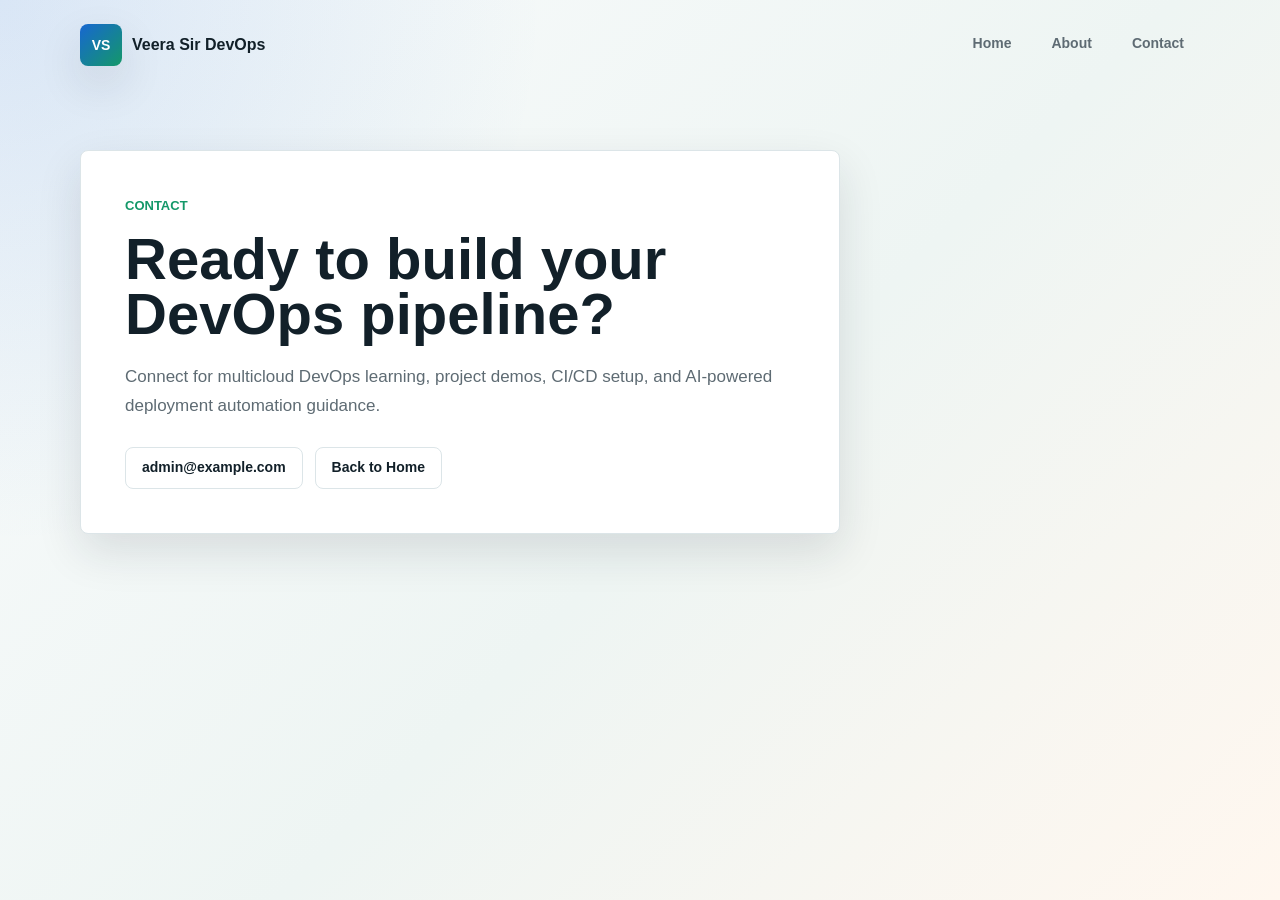
==== templates/contact.html @ 746385aa "Add files via upload" ====
<!DOCTYPE html>
<html lang="en">
<head>
    <meta charset="UTF-8">
    <meta name="viewport" content="width=device-width, initial-scale=1.0">
    <title>Contact | Multicloud DevOps by Veera Sir</title>
    <link rel="stylesheet" href="/static/style.css">
</head>

<body>
    <header class="site-header">
        <a class="brand" href="/">
            <span class="brand-mark">VS</span>
            <span>Veera Sir DevOps</span>
        </a>

        <nav class="nav-links" aria-label="Primary navigation">
            <a href="/">Home</a>
            <a href="/about">About</a>
            <a href="/contact">Contact</a>
        </nav>
    </header>

    <main class="page-shell">
        <section class="content-panel contact-panel">
            <p class="eyebrow">Contact</p>
            <h1>Ready to build your DevOps pipeline?</h1>
            <p>
                Connect for multicloud DevOps learning, project demos, CI/CD setup, and AI-powered
                deployment automation guidance.
            </p>

            <div class="contact-list">
                <a href="mailto:admin@example.com">admin@example.com</a>
                <a href="/">Back to Home</a>
            </div>
        </section>
    </main>
</body>
</html>
---- static/style.css ----
:root {
    --ink: #122029;
    --muted: #5e6b73;
    --line: #dce5e8;
    --panel: #ffffff;
    --soft: #f5f8f8;
    --blue: #1767d1;
    --green: #149869;
    --coral: #e95d3c;
    --gold: #e4a72c;
    --shadow: 0 18px 45px rgba(22, 37, 46, 0.12);
}

* {
    box-sizing: border-box;
}

html {
    scroll-behavior: smooth;
}

body {
    min-height: 100vh;
    margin: 0;
    color: var(--ink);
    font-family: Arial, Helvetica, sans-serif;
    background:
        radial-gradient(circle at top left, rgba(23, 103, 209, 0.14), transparent 34rem),
        linear-gradient(135deg, #f9fbfc 0%, #eef5f3 54%, #fff7ef 100%);
}

a {
    color: inherit;
}

.site-header {
    display: flex;
    align-items: center;
    justify-content: space-between;
    gap: 24px;
    width: min(1120px, calc(100% - 32px));
    margin: 0 auto;
    padding: 24px 0;
}

.brand,
.nav-links,
.hero-actions,
.contact-list {
    display: flex;
    align-items: center;
}

.brand {
    gap: 10px;
    font-weight: 800;
    text-decoration: none;
}

.brand-mark {
    display: grid;
    width: 42px;
    height: 42px;
    place-items: center;
    color: #ffffff;
    font-size: 14px;
    letter-spacing: 0;
    background: linear-gradient(135deg, var(--blue), var(--green));
    border-radius: 8px;
    box-shadow: var(--shadow);
}

.nav-links {
    gap: 8px;
}

.nav-links a,
.button,
.contact-list a {
    min-height: 42px;
    padding: 12px 16px;
    border-radius: 8px;
    font-size: 14px;
    font-weight: 700;
    line-height: 1;
    text-decoration: none;
    transition: transform 160ms ease, background 160ms ease, color 160ms ease;
}

.nav-links a {
    color: var(--muted);
}

.nav-links a:hover,
.button:hover,
.contact-list a:hover {
    transform: translateY(-2px);
}

.hero,
.section,
.page-shell {
    width: min(1120px, calc(100% - 32px));
    margin: 0 auto;
}

.hero {
    display: grid;
    grid-template-columns: minmax(0, 1.03fr) minmax(340px, 0.97fr);
    gap: 42px;
    align-items: center;
    min-height: calc(100vh - 100px);
    padding: 40px 0 72px;
}

.eyebrow {
    margin: 0 0 14px;
    color: var(--green);
    font-size: 13px;
    font-weight: 800;
    letter-spacing: 0;
    text-transform: uppercase;
}

h1,
h2,
h3,
p {
    margin-top: 0;
}

h1 {
    max-width: 760px;
    margin-bottom: 22px;
    font-size: clamp(42px, 7vw, 76px);
    line-height: 0.95;
    letter-spacing: 0;
}

h2 {
    margin-bottom: 16px;
    font-size: clamp(30px, 4vw, 44px);
    line-height: 1.05;
    letter-spacing: 0;
}

h3 {
    margin-bottom: 10px;
    font-size: 20px;
}

p {
    color: var(--muted);
    font-size: 17px;
    line-height: 1.7;
}

.hero-text {
    max-width: 650px;
    font-size: 20px;
}

.hero-actions {
    flex-wrap: wrap;
    gap: 12px;
    margin-top: 30px;
}

.button.primary {
    color: #ffffff;
    background: var(--blue);
    box-shadow: 0 12px 28px rgba(23, 103, 209, 0.26);
}

.button.secondary,
.contact-list a {
    color: var(--ink);
    background: #ffffff;
    border: 1px solid var(--line);
}

.ops-visual {
    position: relative;
    overflow: hidden;
    padding: 24px;
    background: rgba(255, 255, 255, 0.78);
    border: 1px solid rgba(255, 255, 255, 0.84);
    border-radius: 8px;
    box-shadow: var(--shadow);
    backdrop-filter: blur(16px);
}

.ops-visual::before {
    position: absolute;
    inset: 0;
    pointer-events: none;
    content: "";
    background:
        linear-gradient(90deg, rgba(18, 32, 41, 0.05) 1px, transparent 1px),
        linear-gradient(rgba(18, 32, 41, 0.05) 1px, transparent 1px);
    background-size: 34px 34px;
}

.cloud-row,
.pipeline-card,
.status-grid {
    position: relative;
    z-index: 1;
}

.cloud-row {
    display: grid;
    grid-template-columns: repeat(3, 1fr);
    gap: 12px;
    margin-bottom: 18px;
}

.cloud-row span {
    padding: 18px 14px;
    color: #ffffff;
    font-weight: 800;
    text-align: center;
    background: var(--ink);
    border-radius: 8px;
}

.cloud-row span:nth-child(2) {
    background: var(--blue);
}

.cloud-row span:nth-child(3) {
    background: var(--coral);
}

.pipeline-card {
    display: grid;
    grid-template-columns: repeat(5, 1fr);
    gap: 10px;
    align-items: center;
    margin-bottom: 18px;
    padding: 22px;
    background: #ffffff;
    border: 1px solid var(--line);
    border-radius: 8px;
}

.pipeline-line {
    position: absolute;
    right: 36px;
    left: 36px;
    height: 3px;
    background: linear-gradient(90deg, var(--blue), var(--green), var(--gold));
}

.node {
    position: relative;
    display: grid;
    min-height: 62px;
    place-items: center;
    color: var(--ink);
    font-size: 13px;
    font-weight: 800;
    background: var(--soft);
    border: 1px solid var(--line);
    border-radius: 8px;
}

.node.active {
    color: #ffffff;
    background: var(--blue);
}

.node.success {
    color: #ffffff;
    background: var(--green);
}

.status-grid,
.feature-grid,
.mini-grid {
    display: grid;
    gap: 16px;
}

.status-grid {
    grid-template-columns: repeat(3, 1fr);
}

.status-grid div,
.feature-card,
.content-panel,
.mini-grid div {
    background: var(--panel);
    border: 1px solid var(--line);
    border-radius: 8px;
}

.status-grid div {
    padding: 18px;
}

.status-grid strong,
.mini-grid strong {
    display: block;
    margin-bottom: 6px;
    font-size: 24px;
}

.status-grid span,
.mini-grid span {
    color: var(--muted);
    font-size: 13px;
    font-weight: 700;
}

.section {
    padding: 76px 0;
}

.section-heading {
    max-width: 660px;
    margin-bottom: 28px;
}

.feature-grid {
    grid-template-columns: repeat(4, 1fr);
}

.feature-card {
    min-height: 238px;
    padding: 24px;
    box-shadow: 0 10px 26px rgba(22, 37, 46, 0.06);
}

.feature-icon {
    display: grid;
    width: 48px;
    height: 48px;
    margin-bottom: 20px;
    place-items: center;
    color: #ffffff;
    font-size: 13px;
    font-weight: 800;
    background: var(--green);
    border-radius: 8px;
}

.feature-card:nth-child(2) .feature-icon {
    background: var(--blue);
}

.feature-card:nth-child(3) .feature-icon {
    background: var(--coral);
}

.feature-card:nth-child(4) .feature-icon {
    background: var(--gold);
}

.split-section {
    display: grid;
    grid-template-columns: 0.95fr 1.05fr;
    gap: 42px;
    align-items: start;
    border-top: 1px solid var(--line);
}

.timeline {
    display: grid;
    gap: 14px;
    padding: 0;
    margin: 0;
    list-style: none;
}

.timeline li {
    display: grid;
    grid-template-columns: 58px 1fr;
    gap: 16px;
    align-items: center;
    padding: 18px;
    font-weight: 700;
    background: #ffffff;
    border: 1px solid var(--line);
    border-radius: 8px;
}

.timeline span {
    display: grid;
    width: 44px;
    height: 44px;
    place-items: center;
    color: #ffffff;
    font-size: 13px;
    background: var(--ink);
    border-radius: 8px;
}

.page-shell {
    min-height: calc(100vh - 100px);
    padding: 60px 0;
}

.content-panel {
    max-width: 860px;
    padding: 44px;
    box-shadow: var(--shadow);
}

.content-panel h1 {
    font-size: clamp(36px, 6vw, 58px);
}

.mini-grid {
    grid-template-columns: repeat(3, 1fr);
    margin-top: 30px;
}

.mini-grid div {
    padding: 18px;
}

.contact-panel {
    max-width: 760px;
}

.contact-list {
    flex-wrap: wrap;
    gap: 12px;
    margin-top: 26px;
}

@media (max-width: 900px) {
    .site-header,
    .hero,
    .section,
    .page-shell {
        width: min(100% - 24px, 720px);
    }

    .site-header,
    .hero,
    .split-section {
        grid-template-columns: 1fr;
    }

    .site-header {
        display: grid;
    }

    .nav-links {
        flex-wrap: wrap;
    }

    .hero {
        min-height: auto;
        padding-top: 28px;
    }

    .feature-grid,
    .mini-grid {
        grid-template-columns: repeat(2, 1fr);
    }
}

@media (max-width: 620px) {
    .brand span:last-child {
        font-size: 15px;
    }

    .nav-links a,
    .button,
    .contact-list a {
        flex: 1 1 auto;
        text-align: center;
    }

    h1 {
        font-size: 42px;
    }

    .ops-visual,
    .content-panel {
        padding: 18px;
    }

    .cloud-row,
    .pipeline-card,
    .status-grid,
    .feature-grid,
    .mini-grid {
        grid-template-columns: 1fr;
    }

    .pipeline-line {
        top: 34px;
        bottom: 34px;
        left: 50%;
        width: 3px;
        height: auto;
    }

    .feature-card {
        min-height: auto;
    }
}
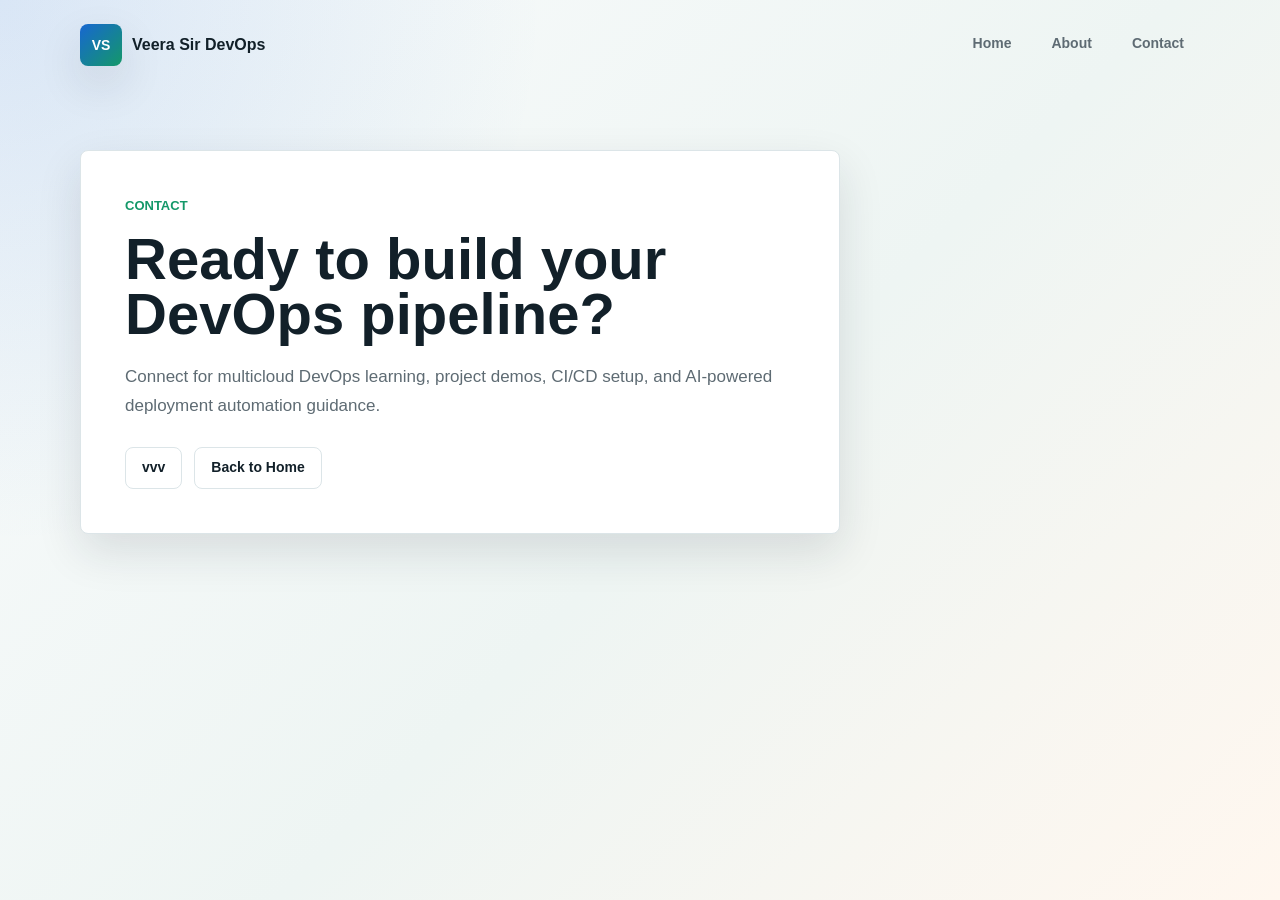
==== commit 5771c92e: "Update contact.html" ====
--- a/templates/contact.html
+++ b/templates/contact.html
@@ -1,40 +1,40 @@
-<!DOCTYPE html>
-<html lang="en">
-<head>
-    <meta charset="UTF-8">
-    <meta name="viewport" content="width=device-width, initial-scale=1.0">
-    <title>Contact | Multicloud DevOps by Veera Sir</title>
-    <link rel="stylesheet" href="/static/style.css">
-</head>
-
-<body>
-    <header class="site-header">
-        <a class="brand" href="/">
-            <span class="brand-mark">VS</span>
-            <span>Veera Sir DevOps</span>
-        </a>
-
-        <nav class="nav-links" aria-label="Primary navigation">
-            <a href="/">Home</a>
-            <a href="/about">About</a>
-            <a href="/contact">Contact</a>
-        </nav>
-    </header>
-
-    <main class="page-shell">
-        <section class="content-panel contact-panel">
-            <p class="eyebrow">Contact</p>
-            <h1>Ready to build your DevOps pipeline?</h1>
-            <p>
-                Connect for multicloud DevOps learning, project demos, CI/CD setup, and AI-powered
-                deployment automation guidance.
-            </p>
-
-            <div class="contact-list">
-                <a href="mailto:admin@example.com">admin@example.com</a>
-                <a href="/">Back to Home</a>
-            </div>
-        </section>
-    </main>
-</body>
-</html>
+<!DOCTYPE html>
+<html lang="en">
+<head>
+    <meta charset="UTF-8">
+    <meta name="viewport" content="width=device-width, initial-scale=1.0">
+    <title>Contact | Multicloud DevOps by Veera Sir</title>
+    <link rel="stylesheet" href="/static/style.css">
+</head>
+
+<body>
+    <header class="site-header">
+        <a class="brand" href="/">
+            <span class="brand-mark">VS</span>
+            <span>Veera Sir DevOps</span>
+        </a>
+
+        <nav class="nav-links" aria-label="Primary navigation">
+            <a href="/">Home</a>
+            <a href="/about">About</a>
+            <a href="/contact">Contact</a>
+        </nav>
+    </header>
+
+    <main class="page-shell">
+        <section class="content-panel contact-panel">
+            <p class="eyebrow">Contact</p>
+            <h1>Ready to build your DevOps pipeline?</h1>
+            <p>
+                Connect for multicloud DevOps learning, project demos, CI/CD setup, and AI-powered
+                deployment automation guidance.
+            </p>
+
+            <div class="contact-list">
+                <a href="mailto:">vvv</a>
+                <a href="/">Back to Home</a>
+            </div>
+        </section>
+    </main>
+</body>
+</html>
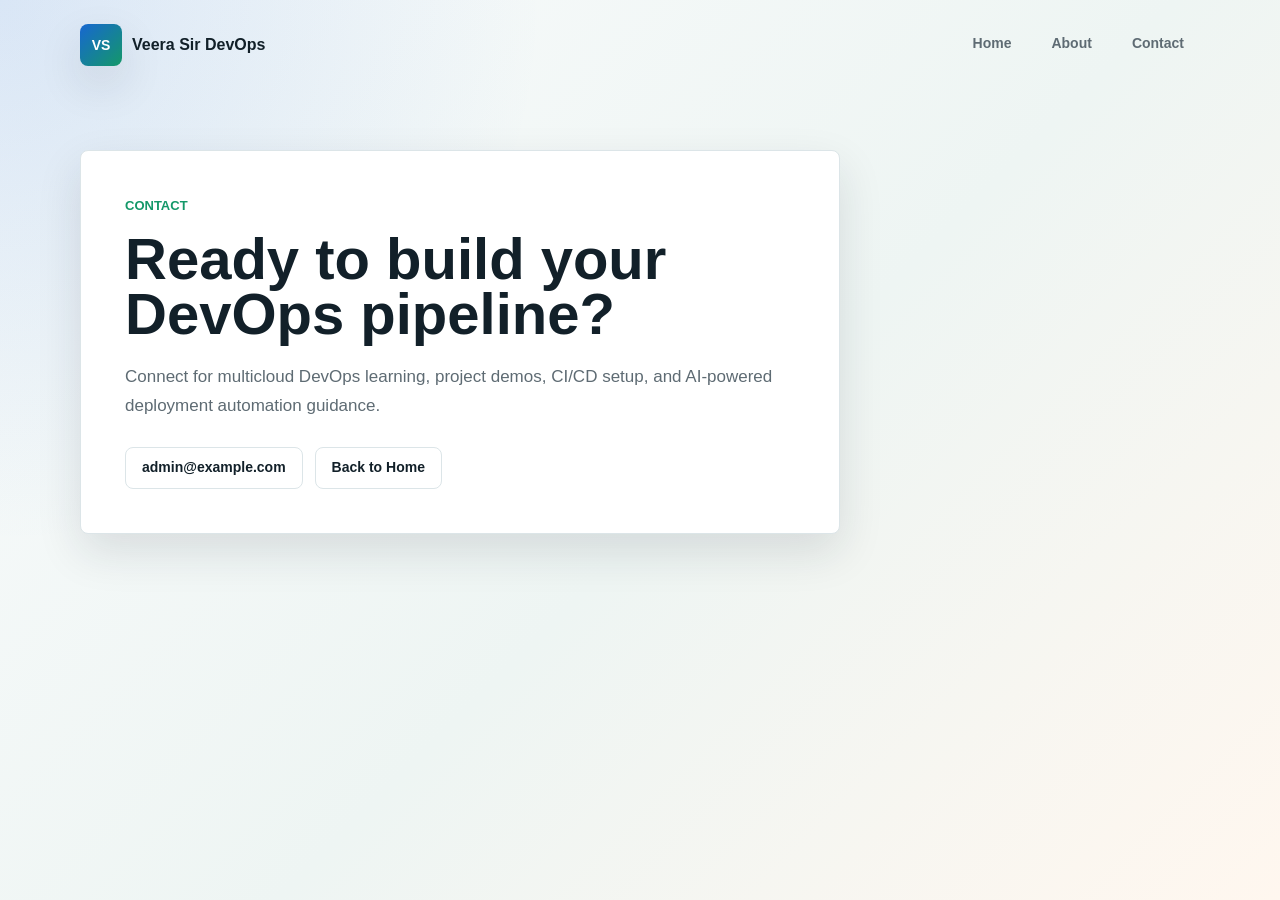
==== commit 10ab9234: "Add files via upload" ====
--- a/templates/contact.html
+++ b/templates/contact.html
@@ -31,7 +31,7 @@
             </p>
 
             <div class="contact-list">
-                <a href="mailto:">vvv</a>
+                <a href="mailto:admin@example.com">admin@example.com</a>
                 <a href="/">Back to Home</a>
             </div>
         </section>
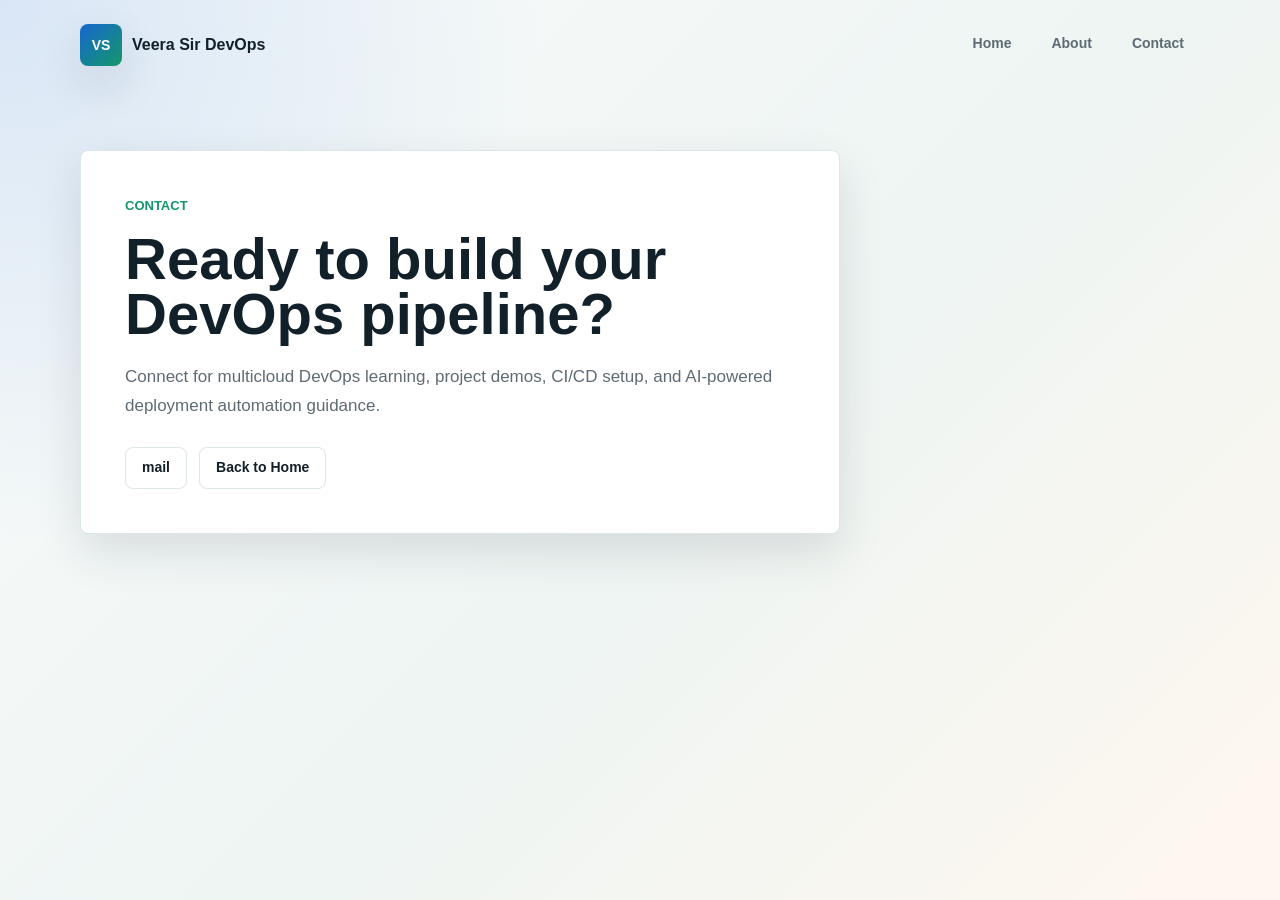
==== commit 2ed37433: "Update contact.html" ====
--- a/templates/contact.html
+++ b/templates/contact.html
@@ -31,7 +31,7 @@
             </p>
 
             <div class="contact-list">
-                <a href="mailto:admin@example.com">admin@example.com</a>
+                <a href="mailto:veeraops">mail</a>
                 <a href="/">Back to Home</a>
             </div>
         </section>
